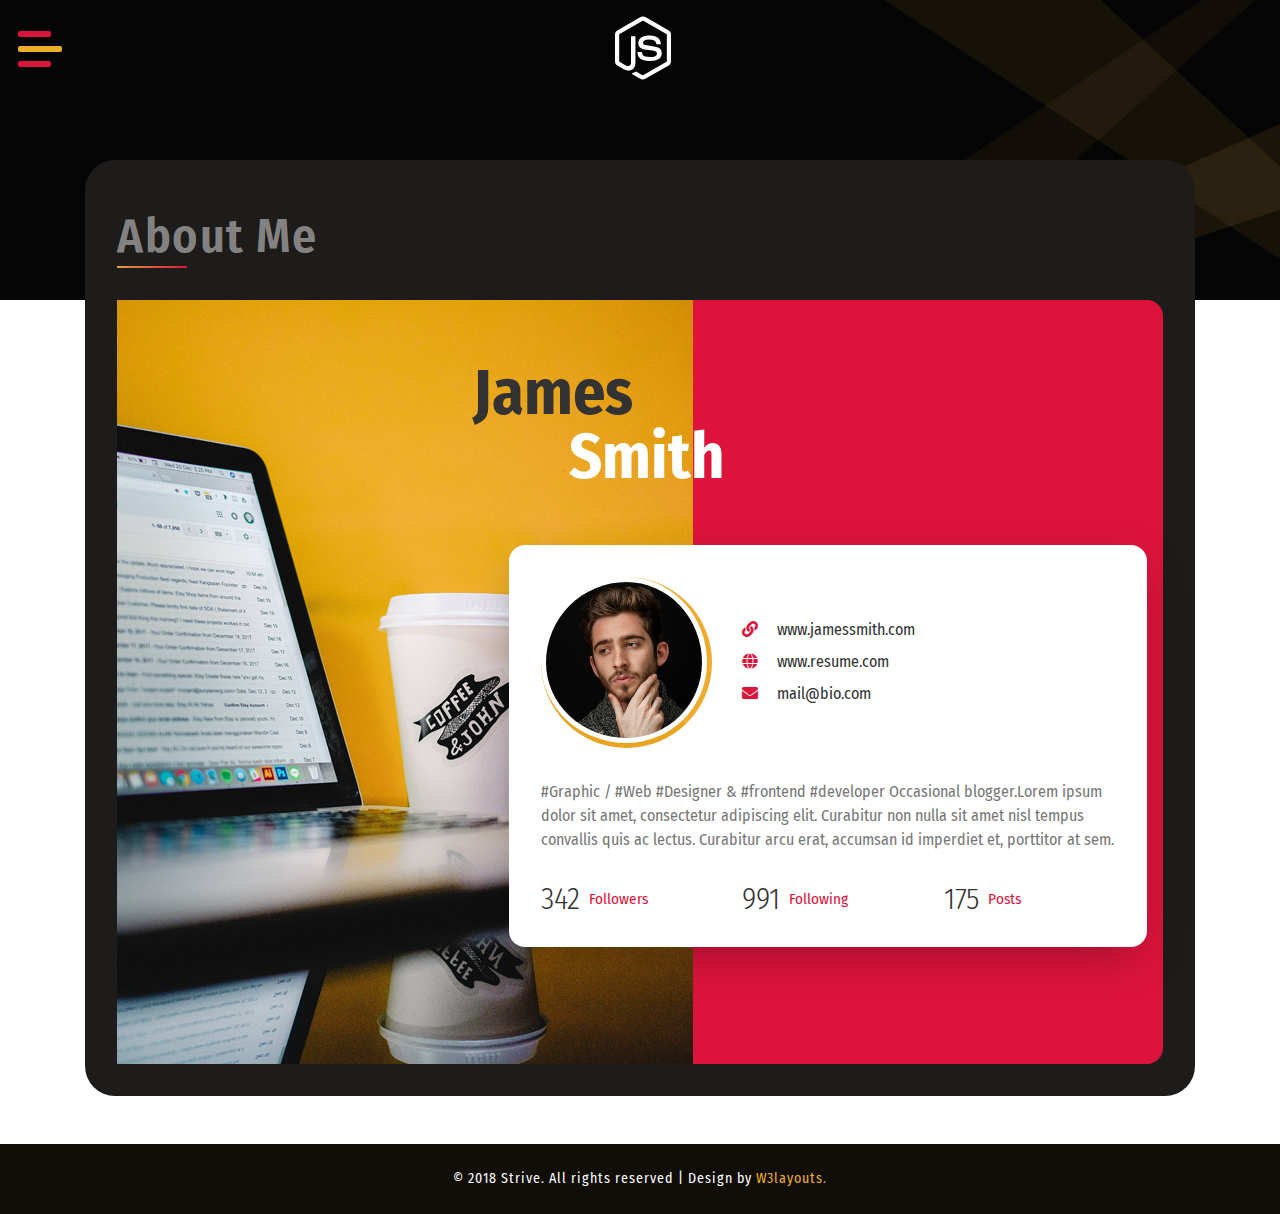
==== about.html @ 464eaf4a "Techno cart yt web page" ====
<!--Author: W3layouts
Author URL: http://w3layouts.com
License: Creative Commons Attribution 3.0 Unported
License URL: http://creativecommons.org/licenses/by/3.0/
-->

<!DOCTYPE html>
<html lang="zxx">

<head>
    <title>Strive Personal Category Bootstrap Responsive website Template | About :: w3layouts</title>
    <meta name="viewport" content="width=device-width, initial-scale=1">
    <meta charset="utf-8" />
    <meta name="keywords" content="Strive Responsive web template, Bootstrap Web Templates, Flat Web Templates, Android Compatible web template, 
	SmartPhone Compatible web template, free WebDesigns for Nokia, Samsung, LG, Sony Ericsson, Motorola web design" />
    <script>
        addEventListener("load", function () {
            setTimeout(hideURLbar, 0);
        }, false);

        function hideURLbar() {
            window.scrollTo(0, 1);
        }
    </script>
    <!-- Custom Theme files -->
    <link href="css/bootstrap.css" type="text/css" rel="stylesheet" media="all">
    <link href="css/style.css" type="text/css" rel="stylesheet" media="all">
    <!-- nav -->
    <link href="css/menufullpage.css" rel="stylesheet">
    <!-- font-awesome icons -->
    <link href="css/fontawesome-all.min.css" rel="stylesheet">
    <!-- //Custom Theme files -->
    <!-- online-fonts -->
    <link href="//fonts.googleapis.com/css?family=Fira+Sans+Condensed:100,100i,200,200i,300,300i,400,400i,500,500i,600,600i,700,700i,800,800i,900,900i"
        rel="stylesheet">
    <!-- //online-fonts -->
</head>

<body>
    <!-- inner banner -->
    <div class="inner-banner-agile">
        <!-- header -->
        <header>
            <!--nav -->
            <a href="#menu" class="menu-link">
                <span>toggle menu</span>
            </a>
            <nav id="menu" class="panel">
                <ul>
                    <li>
                        <a href="index.html">Home</a>
                    </li>
                    <li>
                        <a href="about.html" class="active">About</a>
                    </li>
                    <li>
                        <a href="skills.html">Skills</a>
                    </li>
                    <li>
                        <a href="services.html">Services</a>
                    </li>
                    <li>
                        <a href="portfolio.html">Portofolio</a>
                    </li>
                    <li>
                        <a href="contact.html">contact</a>
                    </li>
                </ul>
            </nav>
            <!-- //nav -->
            <!-- logo -->
            <div class="logo_wthree">
                <a href="index.html">
                    <i class="fab fa-node-js"></i>
                </a>
            </div>
            <!-- //logo -->
        </header>
        <!-- //header -->
    </div>
    <!-- inner banner -->
    <!-- about -->
    <section class="main-sec-w3 pb-sm-5 about-bot-w3l">
        <div class="container">
            <div class="wthree-inner-sec  about-bot-w3ls">
                <div class="sec-head">
                    <h1 class="sec-title-w3 text-capitalize">about me</h1>
                    <span class="block"></span>
                </div>
                <div class="about_w3l position-relative">
                    <div class="profile-wrapper">
                        <div class="profile-image">
                            <img src="images/about.jpg" alt="about _image" class="img-fluid" />
                        </div>
                        <h2 class="profile-title">James
                            <span>Smith</span>
                        </h2>
                        <div class="profile-info">
                            <div class="content">
                                <div class="row  pro-contact">
                                    <div class="col-4">
                                        <img src="images/profile.jpg" alt="" class="rounded-circle img-fluid">
                                    </div>
                                    <div class="col-sm-8  my-auto">
                                        <div class="link_about">
                                            <i class="fa fa-link" aria-hidden="true"></i>
                                            <a href="http://jamessmith.com" target="_blank">www.jamessmith.com</a>
                                        </div>
                                        <div class="link_about my-2">
                                            <i class="fa fa-globe" aria-hidden="true"></i>
                                            <a href="#">www.resume.com</a>
                                        </div>
                                        <div class="link_about">
                                            <i class="fa fa-envelope" aria-hidden="true"></i>
                                            <a href="#">mail@bio.com</a>
                                        </div>
                                    </div>
                                </div>
                                <p>#Graphic / #Web #Designer & #frontend #developer Occasional blogger.Lorem ipsum dolor sit
                                    amet, consectetur adipiscing elit. Curabitur non nulla sit amet nisl tempus convallis
                                    quis ac lectus. Curabitur arcu erat, accumsan id imperdiet et, porttitor at sem. </p>

                                <div class="stats">
                                    <div class="row">
                                        <div class="col-4 stat">
                                            <span class="number">342</span> Followers
                                        </div>
                                        <div class="col-4 stat">
                                            <span class="number">991</span> Following
                                        </div>
                                        <div class="col-4 stat">
                                            <span class="number">175</span> Posts
                                        </div>
                                    </div>
                                </div>
                            </div>
                        </div>
                    </div>
                </div>
            </div>
        </div>
    </section>
    <!-- //about -->
    <!-- footer -->
    <footer>
        <div class="cpy-right text-center py-4">
            <p class="text-white">© 2018 Strive. All rights reserved | Design by
                <a href="http://w3layouts.com"> W3layouts.</a>
            </p>
        </div>
    </footer>
    <!-- //footer -->
    <!-- js -->
    <script src="js/jquery-2.2.3.min.js"></script>
    <!-- //js -->
    <!-- few java snippets-->
    <script src="js/strive.js"></script>
    <!-- //few java snippets-->
    <!-- nav -->
    <script src="js/menuFullpage.min.js"></script>
    <!-- //nav -->
    <!-- smooth scroll -->
    <script src="js/SmoothScroll.min.js "></script>
    <!-- Bootstrap Core JavaScript -->
    <script src="js/bootstrap.js"></script>
</body>

</html>
---- css/style.css ----
/*--Author: W3Layouts
	Author URL: http://w3layouts.com
	License: Creative Commons Attribution 3.0 Unported
	License URL: http://creativecommons.org/licenses/by/3.0/
 --*/

body {
    margin: 0;
    font-family: 'Fira Sans Condensed', sans-serif;
    background: #fff;
}

body a,
.slider-info a {
    transition: 0.5s all;
    -webkit-transition: 0.5s all;
    -moz-transition: 0.5s all;
    -o-transition: 0.5s all;
    -ms-transition: 0.5s all;
    text-decoration: none;
    outline: none;
}

h1,
h2,
h3,
h4,
h5,
h6 {
    margin: 0;
    font-family: 'Fira Sans Condensed', sans-serif;
}

p {
    margin: 0;
    color: #777;
    font-size: 1em;
    line-height: 1.6;
}

ul {
    margin: 0;
    padding: 0;
}

ul {
    list-style-type: none;
}

body a:hover {
    text-decoration: none;
}

body a:focus {
    outline: none;
    text-decoration: none;
}

/* nav */

header {
    position: relative;
}

.logo_wthree a {
    color: #fff;
    letter-spacing: 1px;
    border: 1px solid transparent;
    position: absolute;
    top: 15px;
    display: block;
    left: 48%;
    text-transform: capitalize;
    width: auto;
    z-index: 1;
}

.logo_wthree a i {
    font-size: 4em;
}

/* /nav */

.block {
    width: 70px;
    display: block;
    height: 2px;
    background: #dba539;
    background: -moz-linear-gradient(-45deg, #e55d87 0%, #5fc3e4 100%);
    background: -webkit-linear-gradient(-45deg, #dba539 0%, #dc143c 100%);
    background: linear-gradient(135deg, #dba539 0%, #dc143c 100%);
}

/* banner */

.layer {
    background: rgba(25, 98, 106, 0.23);
    background: rgba(0, 0, 0, 0.39);
    padding: 19vw 0 0;
    min-height: 100vh;
}

.agile_banner.bg1 {
    background: url(../images/banner.jpg) center no-repeat;
    background-size: cover;
    -webkit-background-size: cover;
    -moz-background-size: cover;
    -o-background-size: cover;
    -ms-background-size: cover;
    background-size: cover;
}

.agile_banner.bg2 {
    background: url(../images/bg2.jpg) center no-repeat;
    background-size: cover;
    -webkit-background-size: cover;
    -moz-background-size: cover;
    -o-background-size: cover;
    -ms-background-size: cover;
    background-size: cover;
}

.agile_banner.bg3 {
    background: url(../images/bg3.jpg) center no-repeat;
    background-size: cover;
    -webkit-background-size: cover;
    -moz-background-size: cover;
    -o-background-size: cover;
    -ms-background-size: cover;
    background-size: cover;
}

.agile_banner.bg4 {
    background: url(../images/bg4.jpg) center no-repeat;
    background-size: cover;
    -webkit-background-size: cover;
    -moz-background-size: cover;
    -o-background-size: cover;
    -ms-background-size: cover;
    background-size: cover;
}

.banner_text_wthree h1,
.banner_text_wthree h2 {
    text-transform: uppercase;
    color: rgba(212, 209, 209, 0.59);
    letter-spacing: 3px;
    font-size: 2.5em;
}

ul.list-inline.bnr_list_w3 li a,
a.btn-slide {
    text-transform: capitalize;
    letter-spacing: 1px;
    font-size: 1.1em;
    background: rgba(0, 0, 0, 0.46);
    padding: 0.5em 2em;
    border: 1px solid transparent;
    font-weight: 300;
}

ul.list-inline.bnr_list_w3 li a:hover,
a.btn-slide:hover {
    -webkit-transition: border 3s ease;
    -moz-transition: border 3s ease;
    -o-transition: border 3s ease;
    -ms-transition: border 3s ease;
    transition: border 3s ease;
    border: 1px solid #fff;
}

.bg-dark {
    background-color: #171209 !important;
}

/* //banner */

/* type writer */

#text {
    font-size: 2.3em;
    color: #edad29;
    letter-spacing: 1px;
}

span.banner_text_w3ls {
    border-right: .05em solid;
    animation: caret 1s steps(1) infinite;
}

@keyframes caret {
    50% {
        border-color: transparent;
    }
}

/* //type writer */

/* inner banner */

.inner-banner-agile {
    background: url(../images/bg.jpg) no-repeat center;
    background-size: cover;
    min-height: 300px;
}

.inner-banner-agile.skillset {
    background: #dc143c url(../images/bg.png) center no-repeat;
    background-size: cover;
}

.inner-banner-agile.banner-port {
    background: #e64c3e;
}

.inner-banner-agile.services {
    background: #19adf2;
}

.inner-banner-agile.contact-bg {
    background: #fbcf4a url(../images/bg.png) center no-repeat;
    background-size: cover;
}

.wthree-inner-sec {
    background: #1d1c1b;
    margin-top: -140px;
    border-radius: 30px;
    padding: 2em;
}

.wthree-inner-sec.skills-bg {
    background: #1d1c1b url(../images/skills.jpg) no-repeat center;
    background-size: cover;
}

.sec-head {
    margin: 1em 0 2em;
}

h1.sec-title-w3 {
    color: rgba(212, 209, 209, 0.59);
    font-size: 3em;
    font-weight: 600;
    letter-spacing: 1.5px;
}

/* //inner banner */

/* portfolio */

.portfolio-categ li {
    color: #333;
    cursor: pointer;
    display: inline-block;
    padding: 7px 15px;
    font-size: 1em;
    margin: 0 0.4em;
    letter-spacing: 1px;
    text-transform: capitalize;
    background: #000;
}

.portfolio-item2 a {
    cursor: zoom-in;
}

.portfolio-categ li a {
    color: #777;
}

.image-block {
    display: block;
    position: relative;
}

.portfolio-area li {
    float: left;
    list-style-type: none;
    overflow: hidden;
    max-width: 261px;
}

.home-portfolio-text {
    margin-top: 10px;
}

.portfolio-categ li.active {
    background: #dc143c;
    color: #fff;
}

.portfolio-categ li.active a {
    color: #fff;
}

/* //portfolio */

/* contact */

.form-wrapper {
    background-color: #fff;
    color: #34495e;
    margin: 10px 0;
    padding: 3em;
    -webkit-box-sizing: border-box;
    -moz-box-sizing: border-box;
    box-sizing: border-box;
}

input:focus {
    outline: none;
}

/* TEXT INPUTS */

.text-input {
    width: 100%;
    border: none;
    border-bottom: 1px solid #1d1c1b;
    margin: 0;
    padding: 5px 15px;
    font-family: 'Fira Sans Condensed', sans-serif;
    color: #34495e;
    -webkit-box-sizing: border-box;
    -moz-box-sizing: border-box;
    box-sizing: border-box;
}

/* CHECKBOX INPUTS */

input[type="checkbox"] {
    display: none;
}

input[type="checkbox"]:checked+.checkbox-label {
    background-color: #dba539;
    color: #fff;
    -webkit-transition: all 0.3s ease-in-out;
    -o-transition: all 0.3s ease-in-out;
    transition: all 0.3s ease-in-out;
}

.checkbox-label {
    display: block;
    padding: 30px 0;
    border: 1px solid #d4d4d4;
    color: #34495e;
    cursor: pointer;
}

.text,
.icon {
    display: block;
    padding: 5px 0;
    text-align: center;
}

/* RANGE INPUT */

input[type=range] {
    -webkit-appearance: none;
    width: 100%;
    background: transparent;
    cursor: pointer;
}

input[type=range]::-webkit-slider-thumb {
    -webkit-appearance: none;
}

input[type=range]:focus {
    outline: none;
}

input[type=range]::-ms-track {
    width: 100%;
    cursor: pointer;
    background: transparent;
    border-color: transparent;
    color: transparent;
}

input[type=range]::-webkit-slider-thumb {
    -webkit-appearance: none;
    border: none;
    height: 16px;
    width: 16px;
    border-radius: 50%;
    background: #34495e;
    margin-top: -4px;
}

input[type=range]::-moz-range-thumb {
    -webkit-appearance: none;
    border: none;
    height: 16px;
    width: 16px;
    border-radius: 50%;
    background: #34495e;
    margin-top: -4px;
}

input[type=range]::-ms-thumb {
    -webkit-appearance: none;
    border: none;
    height: 16px;
    width: 16px;
    border-radius: 50%;
    background: #34495e;
    margin-top: -4px;
}

input[type=range]::-webkit-slider-runnable-track {
    width: 100%;
    height: 5px;
    background: #ddd;
    border: none;
    border-radius: 3px;
}

input[type=range]::-moz-range-track {
    width: 100%;
    height: 5px;
    background: #ddd;
    border: none;
    border-radius: 3px;
}

input[type=range]::-ms-track {
    width: 100%;
    height: 5px;
    background: #ddd;
    border: none;
    border-radius: 3px;
}

/* TEXTAREA */

.message h2 {
    background-color: #1d1c1b;
    color: #fff;
    font-size: 1em;
    padding: 10px 15px;
}

#t1 {
    width: 100%;
    height: 100px;
    border: 1px solid #1d1c1b;
    margin: 0;
    padding: 15px;
    font-family: 'Fira Sans Condensed', sans-serif;
    color: #34495e;
    -webkit-box-sizing: border-box;
    -moz-box-sizing: border-box;
    box-sizing: border-box;
}

#t1:focus {
    outline: none;
}

/* SUBMIT BUTTON */

.submit {
    border: 1px solid #1d1c1b;
    color: #000;
    background-color: #fff;
    overflow: hidden;
    cursor: pointer;
    display: inline-block;
    padding: 8px 25px;
    position: relative;
    -webkit-transition: all 0.3s ease-in-out;
    -o-transition: all 0.3s ease-in-out;
    transition: all 0.3s ease-in-out;
}

.submit:hover {
    background-color: #1d1c1b;
    color: #fff;
    padding: 0.5em 3em;
}

/* //contact */

/* about */

.profile-image {
    border-radius: 1em;
    background-color: #dc143c;
}

.profile-title {
    display: block;
    position: absolute;
    top: 8%;
    left: 34%;
    color: #333;
    z-index: 2;
    font-weight: 700;
    font-size: 4.5em;
    line-height: 1em;
    margin: 0;
}

.profile-title span {
    display: block;
    text-align: right;
    color: #fff;
    margin-left: 1.5em;
}

.profile-info {
    position: absolute;
    top: 30%;
    width: 61%;
    padding: 2rem 2rem;
    right: 0;
    margin: 1rem;
    border-radius: 1em;
    background: #fff;
    /* -webkit-box-shadow: 0px 15px 50px -13px rgba(0,0,0,0.34); */
    -moz-box-shadow: 0px 15px 50px -13px rgba(0, 0, 0, 0.34);
    box-shadow: 0px 15px 50px -13px rgba(0, 0, 0, 0.34);
}

.profile-info:before,
.profile-info:after {
    position: absolute;
    width: 50%;
    height: 20px;
    content: ' ';
    left: 25px;
    bottom: 30px;
    transform: skew(-7deg) rotate(-3deg);
    box-shadow: 0 30px 2px 7px rgba(0, 0, 0, 0.3);
    z-index: -1;
}

.profile-info:after {
    left: auto;
    right: 25px;
    transform: skew(4deg) rotate(3deg);
}

.profile-info .content h3 {
    text-transform: uppercase;
    color: #dc143c;
    letter-spacing: 0.2em;
}

.profile-info .content p {
    font-weight: 400;
    margin: 2rem 0;
    line-height: 1.5;
}

.profile-info .content .link_about a {
    color: #333;
}

.profile-info .content .link_about i {
    color: #dc143c;
    margin-right: 4%;
}

.profile-info .content .link_about a:hover,
.profile-info .content .link_about a:visited {
    text-decoration: none;
    color: inherit;
    transition: color 0.25s;
}

.profile-info .content .link_about a:hover,
.profile-info .content .link_about a:visited:hover {
    color: #dc143c;
    transition: color 0.25s;
}

.profile-info .stats .stat {
    color: #dc143c;
    font-size: 0.95em;
    line-height: 2;
}

.profile-info .stats .stat .number {
    font-size: 2em;
    font-weight: 300;
    font-family: 'Fira Sans Condensed', sans-serif;
    line-height: 100%;
    color: #333;
    vertical-align: top;
    margin-right: 3%;
}

.content img {
    border-radius: 50% !important;
    border-color: #000;
    padding: 5px;
    border-bottom: 5px solid #e9a422;
    border-right: 5px solid #efab2e;
}

/* //about */

/* skills */

.wthree-inner-sec.skills-bg h4 {
    color: #333;
}

/* Table */

#data-table {
    border: none;
    /* Turn off all borders */
    border-top: 1px solid #ccc;
    width: 60%;
}

#data-table th,
#data-table td {
    border: none;
    /* Turn off all borders */
    border-bottom: 1px solid #ccc;
    margin: 0;
    padding: 10px;
    text-align: left;
}

/* Toggle */

.toggles {
    background: #ebebeb;
    color: #545454;
    height: 20px;
    padding: 15px;
}

.toggles p {
    margin: 0;
}

.toggles a {
    background: #222;
    border-radius: 3px;
    color: #fff;
    display: block;
    float: left;
    margin: 0 10px 0 0;
    padding: 0 6px;
    text-decoration: none;
}

.toggles a:hover {
    background: #666;
}

#reset-graph-button {
    float: right;
}

/* Graph */

/* Containers */

#wrapper {
    margin: 25px auto;
    width: 60%;
}

#figure {
    position: relative;
}

#figure ul {
    list-style: none;
    margin: 0;
    padding: 0;
}

.graph {
    height: 283px;
    position: relative;
}

/* Legend */

.legend {
    background: #f0f0f0;
    border-radius: 4px;
    bottom: 0;
    position: absolute;
    text-align: left;
    width: 540px;
}

.legend li {
    display: block;
    float: left;
    height: 20px;
    margin: 0;
    padding: 10px 30px;
    width: 120px;
}

.legend span.icon {
    background-position: 50% 0;
    border-radius: 2px;
    display: block;
    float: left;
    height: 16px;
    margin: 2px 10px 0 0;
    width: 16px;
}

/* X-Axis */

.x-axis {
    bottom: 7px;
    color: #555;
    position: absolute;
    text-align: center;
    width: 100%;
}

.x-axis li {
    float: left;
    margin: 0 15px;
    padding: 5px 0;
    width: 14%;
}

.x-axis li span {
    float: left;
    color: #333;
    background: #fff;
    padding: 0 9px;
    font-weight: 600;
    font-size: 14px;
}

/* Y-Axis */

.y-axis {
    color: #555;
    position: absolute;
    text-align: right;
    width: 100%;
}

.y-axis li {
    border-top: 1px solid #ccc;
    display: block;
    height: 62px;
    width: 100%;
}

.y-axis li span {
    display: block;
    margin: -10px 0 0 -60px;
    padding: 0 10px;
    width: 40px;
    color: #000;
    font-size: 1em;
    font-weight: 600;
}

/* Graph Bars */

.bars {
    height: 249px;
    position: absolute;
    width: 100%;
    z-index: 10;
}

.bar-group {
    float: left;
    height: 100%;
    margin: 0 15px;
    position: relative;
    width: 14%;
}

.bar {
    border-radius: 3px 3px 0 0;
    bottom: 0;
    cursor: pointer;
    height: 0;
    position: absolute;
    text-align: center;
    width: 24px;
}

.bar span {
    background: #fefefe;
    border-radius: 3px;
    left: -8px;
    display: none;
    margin: 0;
    position: relative;
    text-shadow: rgba(255, 255, 255, 0.8) 0 1px 0;
    width: 40px;
    z-index: 20;
    -webkit-box-shadow: rgba(0, 0, 0, 0.6) 0 1px 4px;
    box-shadow: rgba(0, 0, 0, 0.6) 0 1px 4px;
}

.bar:hover span {
    display: block;
    margin-top: -25px;
}

#data-table.js {
    display: none;
}

.bar span {
    background: #fefefe;
}

.fig0 {
    background: #edad29;
    box-shadow: 5px -2px 1px rgba(17, 13, 7, 0.63);
}

/* //skills */

.wthree-inner-sec.services-bg {
    background: rgba(255, 255, 255, 0.12);
}

.services-box {
    margin-bottom: 20px;
    border-bottom: 1px dashed #dfe0e1;
    padding: 20px 0;
    transition: all 1s;
    -moz-transition: all 1s;
    /* Firefox 4 */
    -webkit-transition: all 1s;
    /* Safari and Chrome */
    -o-transition: all 1s;
    /* Opera */
}

.services-box:hover {
    background: #f2f2f2;
    transition: all 1s;
    -moz-transition: all 1s;
    /* Firefox 4 */
    -webkit-transition: all 1s;
    /* Safari and Chrome */
    -o-transition: all 1s;
    /* Opera */
}

.services-box:hover i {
    background: transparent;
    border-radius: 100px;
    color: #dc143c;
}

.icon i {
    width: 70px;
    height: 70px;
    color: #dc143c;
    border-radius: 50%;
    line-height: 70px;
    text-align: center;
    font-size: 26px;
    transition: all 1s;
    -moz-transition: all 1s;
    -webkit-transition: all 1s;
    -o-transition: all 1s;
}

.service-content {
    margin-left: 1em;
}

.service-content h4,
.service-content h2 {
    font-size: 20px;
    font-weight: 600;
    line-height: 35px;
    margin-bottom: 0.5em;
}

.service-txt h5 {
    text-transform: capitalize;
    font-size: 2.5em;
    color: #000;
    letter-spacing: 1px;
    font-weight: 300;
    line-height: 1.5;
}

.service-txt h5 span {
    background: #19adf2;
    font-weight: 600;
    color: #fff;
    padding: 0 4px;
}

/* //services */

.cpy-right {
    background: #110d07;
}

.cpy-right p,
.cpy-right a {
    color: #edad29;
    font-size: 14px;
    letter-spacing: 1px;
}

/* -- Responsive code -- */
@media screen and (max-width: 1366px) {
    .profile-title {
        font-size: 4em;
    }
}

@media screen and (max-width: 1280px) {
    #menu ul {
        margin-top: 100px;
    }
}

@media screen and (max-width: 1080px) {
    .profile-title {
        font-size: 3.8em;
        top: 12%;
    }
}

@media screen and (max-width: 1050px) {}

@media screen and (max-width: 1024px) {
    h1.sec-title-w3 {
        color: rgba(212, 209, 209, 0.59);
        font-size: 2.5em;
    }
    .service-txt h5 {
        font-size: 2em;
        letter-spacing: 0px;
    }
}

@media screen and (max-width: 991px) {
    .inner-banner-agile {
        min-height: 260px;
    }
    #wrapper {
        width: 80%;
    }
    .profile-info {
        width: 85%;
    }
    .service-txt h5 {
        font-size: 1.8em;
    }
    .portfolio-categ li {
        padding: 7px 13px;
        margin: 0 0.4em 0 0;
    }
    .portfolio-area li {
        max-width: 208px;
    }
}

@media screen and (max-width: 900px) {
    h1.sec-title-w3 {
        letter-spacing: 1px;
    }
    .checkbox-label {
        padding: 15px 0;
    }
    .icon i {
        width: 50px;
        height: 50px;
        line-height: 50px;
    }
    .layer {
        padding: 26vw 0 0;
    }
    .agile_banner.bg1 {
        background-position: right;
    }
}

@media screen and (max-width: 800px) {
    .profile-title {
        font-size: 3.2em;
        top: 12%;
    }
    .banner_text_wthree h1,
    .banner_text_wthree h2 {
        letter-spacing: 1px;
        font-size: 2.2em;
    }
}

@media screen and (max-width: 768px) {
    #text {
        font-size: 2em;
    }
}

@media screen and (max-width: 736px) {
    h1.sec-title-w3 {
        font-size: 2.2em;
    }
    .bar-group,
    .x-axis li {
        width: 10%;
    }
    .profile-info {
        top: 28%;
        width: 100%;
        right: -15px;
    }
    .profile-title {
        font-size: 3em;
        top: 6%;
    }
    .portfolio-categ li {
        margin: 0.4em;
        font-size: 0.9em;
    }
    .portfolio-area li {
        max-width: 148px;
    }
    .layer {
        padding: 34vw 0 0;
    }
}

@media screen and (max-width: 667px) {
    .inner-banner-agile {
        min-height: 220px;
    }
    .wthree-inner-sec {
        margin-top: -90px;
        padding: 1.5em;
    }
    .service-txt h5 {
        font-size: 1.6em;
        margin-top: 2em;
    }
}

@media screen and (max-width: 640px) {
    .profile-title {
        font-size: 2.8em;
    }
    .layer {
        padding: 40vw 0 0;
    }
}

@media screen and (max-width: 568px) {
    h1.sec-title-w3 {
        font-size: 2em;
    }
    .form-wrapper {
        padding: 2em;
    }
    .about-bot-w3l {
        padding-bottom: 3em;
    }
    .profile-info {
        top: 20%;
    }
    .layer {
        padding: 43vw 3vw 0;
    }
}

@media screen and (max-width: 480px) {
    .wthree-inner-sec {
        margin-top: -90px;
        padding: 1em;
    }
    .bar-group {
        margin: 0 0 0 30px;
    }
    .y-axis li span {
        margin: -10px 0 0 -33px;
    }
    .profile-title {
        font-size: 2.5em;
    }
    .profile-info {
        top: 22%;
    }
    .wthree-inner-sec.about-bot-w3ls {
        padding-bottom: 9em;
    }
    .portfolio-area li {
        max-width: 133px;
    }
    .portfolio-categ li {
        margin: 0.4em 0.4em 0.4em 0;
    }
    #text {
        font-size: 1.8em;
        height: 90px;
    }
    .layer {
        padding: 50vw 3vw 0;
    }
}

@media screen and (max-width: 414px) {
    ul.list-inline.bnr_list_w3 li a,
    a.btn-slide {
        padding: 0.5em 1em;
    }
    .bar-group,
    .x-axis li {
        width: 7%;
    }
    .row.pro-contact {
        display: block;
    }
    .wthree-inner-sec.about-bot-w3ls {
        padding-bottom: 13em;
    }
    .profile-info .stats .stat .number {
        font-size: 1.8em;
    }
    .service-txt h5 {
        font-size: 1.4em;
    }
    .portfolio-area li {
        max-width: 167px;
    }
    .layer {
        padding: 58vw 3vw 0;
    }
}

@media screen and (max-width: 384px) {
    .form-wrapper {
        padding: 1em;
    }
    .bar-group,
    .x-axis li {
        width: 5%;
    }
    .profile-info.row {
        display: block;
    }
    .link_about {
        margin-top: 1em;
    }
    .profile-info {
        padding: 2rem 1rem;
    }
    .wthree-inner-sec.about-bot-w3ls {
        padding-bottom: 17em;
    }
    .profile-title {
        font-size: 2.2em;
    }
    .portfolio-categ li {
        margin: 0 0.2em 0.2em 0;
        font-size: 0.85em;
    }
    .portfolio-area li {
        max-width: 304px;
    }
    .banner_text_wthree h1, .banner_text_wthree h2 {
        font-size: 1.85em;
    }
}

@media screen and (max-width: 375px) {
    .portfolio-categ li {
        letter-spacing: 0.5px;
    }
    #text {
        font-size: 1.6em;
    }
    .logo_wthree a i {
        font-size: 3.5em;
    }
}

@media screen and (max-width: 320px) {
    .banner_text_wthree h1, .banner_text_wthree h2 {
        font-size: 1.6em;
    }
    #text {
        font-size: 1.4em;
    }
    #wrapper {
        width: 90%;
    }
    .profile-title {
        font-size: 1.8em;
        top: 3%;
        left: 27%;
    }
    .wthree-inner-sec.about-bot-w3ls {
        padding-bottom: 24em;
    }
    .cpy-right {
        padding: 1rem;
    }
    .service-content h4,
    .service-content h2 {
        font-size: 18px;
    }
    .portfolio-categ li {
        letter-spacing: 0px;
    }
    ul.list-inline.bnr_list_w3 li a, a.btn-slide {
        padding: 0.5em 0.4em;
        font-size: 1em;
    }
    .layer {
        padding: 75vw 3vw 0;
    }
}

/* -- //Responsive code -- */
---- css/menufullpage.css ----
/* ==========================
   MENU FULLPAGE CSS
========================== */

.panel {
    position: fixed;
    left: -100%;
    /*left or right and the width of your navigation panel*/
    width: 100%;
    /*should match the above value*/
}

.menu-link i {
    text-decoration: none;
    font-size: 40px;
    color: #fff;
}

#menu {
    background: rgba(33, 33, 33, 0.6);
    z-index: 998;
}

#menu ul {
    margin-top: 150px;
}

#menu li {
    text-align: center;
    transition: all 0.4s ease;
    padding: 20px 0;
}

#menu li a {
    color: #fff;
    font-size: 23px;
    letter-spacing: 1px;
    text-decoration: none;
    text-transform: uppercase;
    padding: 20px 0;
}

#menu li a.active {
    color: #edad29;
}

#menu li a:hover {
    color: #edad29;
}

.menu-link {
    z-index: 999;
    display: block;
    position: fixed;
    top: 0;
    left: 0;
    overflow: hidden;
    margin: 0;
    padding: 0;
    width: 80px;
    height: 80px;
    font-size: 0;
    text-indent: -9999px;
    -webkit-appearance: none;
    -moz-appearance: none;
    appearance: none;
    box-shadow: none;
    border-radius: none;
    border: none;
    cursor: pointer;
    -webkit-transition: background 0.3s;
    transition: background 0.3s;
    background-color: transparent;
}

.menu-link:focus {
    outline: none;
}

.menu-link span {
    display: block;
    position: absolute;
    top: 45px;
    left: 18px;
    right: 18px;
    height: 6px;
    border-radius: 2px;
    background: #edad29;
    -webkit-transition: background 0 0.3s;
    transition: background 0 0.3s;
}

.menu-link span::before,
.menu-link span::after {
    position: absolute;
    display: block;
    left: 0;
    width: 76%;
    height: 6px;
    border-radius: 2px;
    background-color: #dc143c;
    content: "";
    -webkit-transition-duration: 0.3s, 0.3s;
    transition-duration: 0.3s, 0.3s;
    -webkit-transition-delay: 0.3s, 0;
    transition-delay: 0.3s, 0;
}

.menu-link span::before {
    top: -15px;
    -webkit-transition-property: top, -webkit-transform;
    transition-property: top, transform;
}

.menu-link span::after {
    bottom: -15px;
    -webkit-transition-property: bottom, -webkit-transform;
    transition-property: bottom, transform;
}

/* active state, i.e. menu open */

.menu-open {
    background-color: transparent;
}

.menu-open span {
    background: none;
}

.menu-open span::before {
    top: 0;
    -webkit-transform: rotate(45deg);
    -ms-transform: rotate(45deg);
    transform: rotate(45deg);
}

.menu-open span::after {
    bottom: 0;
    -webkit-transform: rotate(-45deg);
    -ms-transform: rotate(-45deg);
    transform: rotate(-45deg);
}

.menu-open span::before,
.menu-open span::after {
    -webkit-transition-delay: 0, 0.5s;
    transition-delay: 0, 0.5s;
}

@media screen and (max-width: 1440px) {
    #menu ul {
        margin-top: 100px;
    }
}

@media screen and (max-width: 991px) {
    #menu li a {
        font-size: 20px;
    }
}

@media screen and (max-width:800px) {
    #menu li {
        padding: 15px 0;
    }
    #menu ul {
        margin-top: 140px;
    }
}

@media screen and (max-width:480px) {
    .menu-link {
        width: 70px;
    }

}
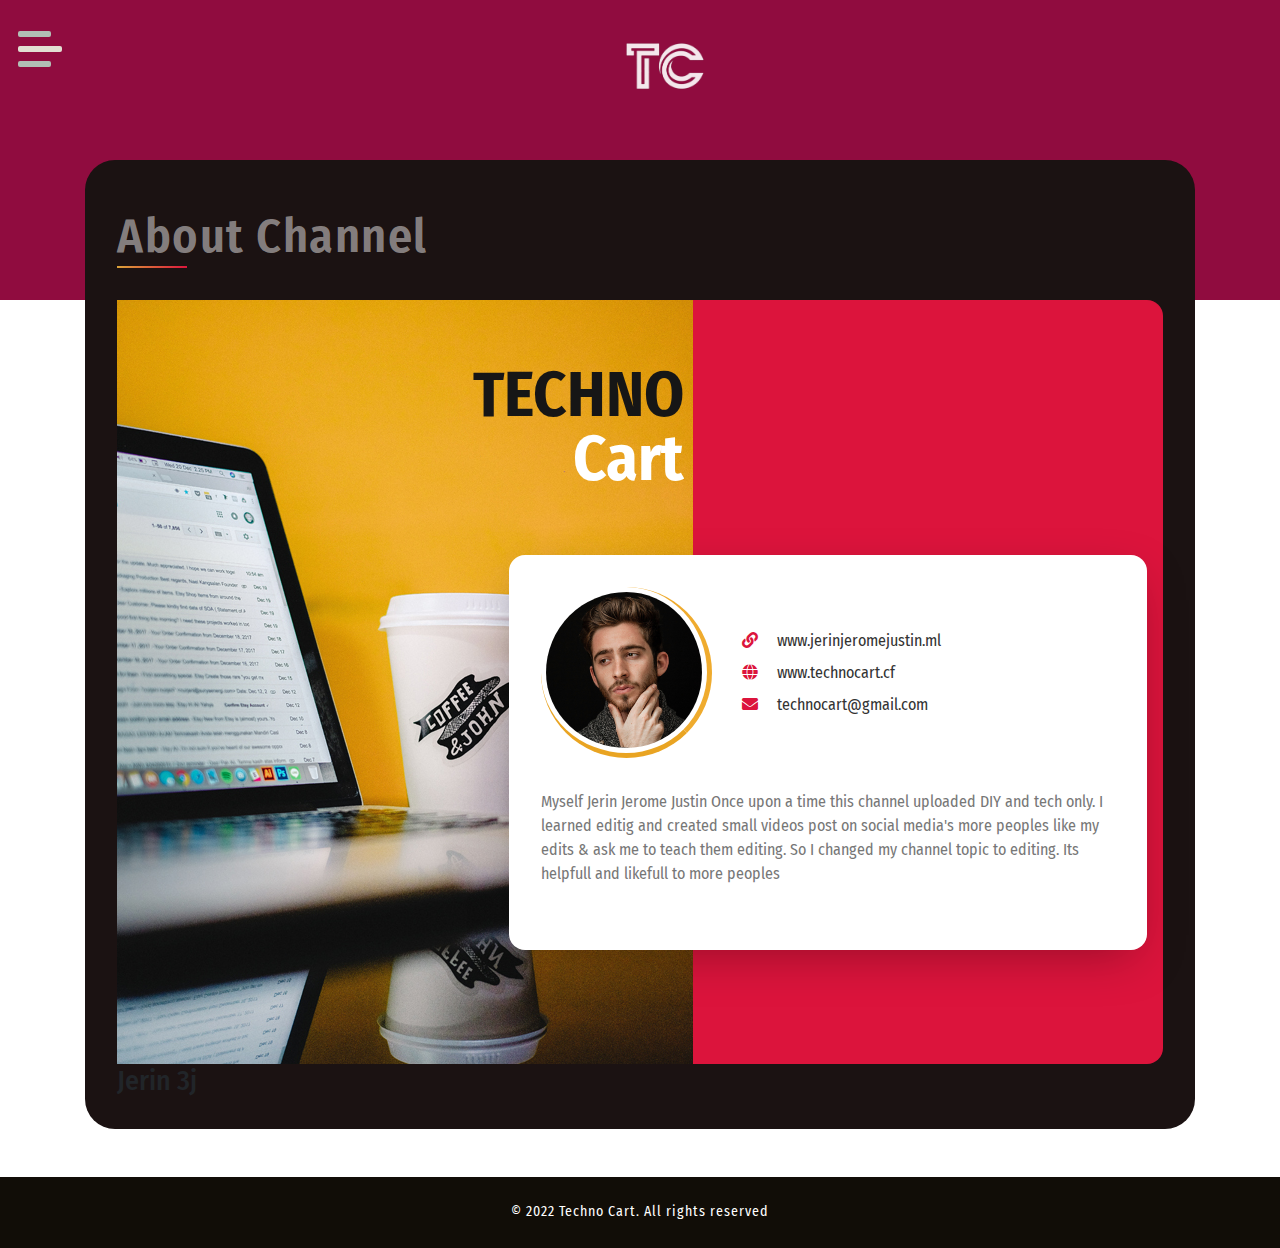
==== commit a290c1f3: "Donegit add ." ====
--- a/about.html
+++ b/about.html
@@ -54,13 +54,10 @@
                         <a href="about.html" class="active">About</a>
                     </li>
                     <li>
-                        <a href="skills.html">Skills</a>
-                    </li>
-                    <li>
                         <a href="services.html">Services</a>
                     </li>
                     <li>
-                        <a href="portfolio.html">Portofolio</a>
+                        <a href="tutorials.html">tutorials</a>
                     </li>
                     <li>
                         <a href="contact.html">contact</a>
@@ -71,7 +68,7 @@
             <!-- logo -->
             <div class="logo_wthree">
                 <a href="index.html">
-                    <i class="fab fa-node-js"></i>
+                    <img src="/images/logo.png" style="zoom: 20%; opacity: 90%;">
                 </a>
             </div>
             <!-- //logo -->
@@ -84,7 +81,7 @@
         <div class="container">
             <div class="wthree-inner-sec  about-bot-w3ls">
                 <div class="sec-head">
-                    <h1 class="sec-title-w3 text-capitalize">about me</h1>
+                    <h1 class="sec-title-w3 text-capitalize">about channel</h1>
                     <span class="block"></span>
                 </div>
                 <div class="about_w3l position-relative">
@@ -92,9 +89,10 @@
                         <div class="profile-image">
                             <img src="images/about.jpg" alt="about _image" class="img-fluid" />
                         </div>
-                        <h2 class="profile-title">James
-                            <span>Smith</span>
+                        <h2 class="profile-title">TECHNO 
+                            <span>Cart </span>
                         </h2>
+                        <h3 class="">Jerin 3j</h3>
                         <div class="profile-info">
                             <div class="content">
                                 <div class="row  pro-contact">
@@ -104,35 +102,23 @@
                                     <div class="col-sm-8  my-auto">
                                         <div class="link_about">
                                             <i class="fa fa-link" aria-hidden="true"></i>
-                                            <a href="http://jamessmith.com" target="_blank">www.jamessmith.com</a>
+                                            <a href="https://jerinjeromejustin.ml" target="_blank">www.jerinjeromejustin.ml</a>
                                         </div>
                                         <div class="link_about my-2">
                                             <i class="fa fa-globe" aria-hidden="true"></i>
-                                            <a href="#">www.resume.com</a>
+                                            <a href="https://technocart.cf">www.technocart.cf</a>
                                         </div>
                                         <div class="link_about">
                                             <i class="fa fa-envelope" aria-hidden="true"></i>
-                                            <a href="#">mail@bio.com</a>
+                                            <a href="#">technocart@gmail.com</a>
                                         </div>
                                     </div>
                                 </div>
-                                <p>#Graphic / #Web #Designer & #frontend #developer Occasional blogger.Lorem ipsum dolor sit
-                                    amet, consectetur adipiscing elit. Curabitur non nulla sit amet nisl tempus convallis
-                                    quis ac lectus. Curabitur arcu erat, accumsan id imperdiet et, porttitor at sem. </p>
-
-                                <div class="stats">
-                                    <div class="row">
-                                        <div class="col-4 stat">
-                                            <span class="number">342</span> Followers
-                                        </div>
-                                        <div class="col-4 stat">
-                                            <span class="number">991</span> Following
-                                        </div>
-                                        <div class="col-4 stat">
-                                            <span class="number">175</span> Posts
-                                        </div>
-                                    </div>
-                                </div>
+                                <p>Myself Jerin Jerome Justin Once upon a time this channel uploaded DIY and tech only.
+                                     I learned editig and created small videos post on social media's
+                                    more peoples like my edits & ask me to teach them editing. So I changed my channel 
+                                    topic to editing. Its helpfull and likefull to more peoples
+                                </p>
                             </div>
                         </div>
                     </div>
@@ -144,9 +130,7 @@
     <!-- footer -->
     <footer>
         <div class="cpy-right text-center py-4">
-            <p class="text-white">© 2018 Strive. All rights reserved | Design by
-                <a href="http://w3layouts.com"> W3layouts.</a>
-            </p>
+            <p class="text-white">© 2022 Techno Cart. All rights reserved </p>
         </div>
     </footer>
     <!-- //footer -->
--- a/css/style.css
+++ b/css/style.css
@@ -95,13 +95,14 @@
 
 .layer {
     background: rgba(25, 98, 106, 0.23);
-    background: rgba(0, 0, 0, 0.39);
+    background: rgba(0, 0, 0, 0.637);
     padding: 19vw 0 0;
     min-height: 100vh;
 }
 
 .agile_banner.bg1 {
-    background: url(../images/banner.jpg) center no-repeat;
+    background: url(../images/banner.jpg) center no-repeat; 
+    background-position: center;
     background-size: cover;
     -webkit-background-size: cover;
     -moz-background-size: cover;
@@ -199,7 +200,7 @@
 /* inner banner */
 
 .inner-banner-agile {
-    background: url(../images/bg.jpg) no-repeat center;
+    background: #900C3F;
     background-size: cover;
     min-height: 300px;
 }
@@ -210,20 +211,20 @@
 }
 
 .inner-banner-agile.banner-port {
-    background: #e64c3e;
+    background: #FA5F55;
 }
 
 .inner-banner-agile.services {
-    background: #19adf2;
+    background: #0000cd;
 }
 
 .inner-banner-agile.contact-bg {
-    background: #fbcf4a url(../images/bg.png) center no-repeat;
+    background: #088F8F url(../images/bg.png) center no-repeat;
     background-size: cover;
 }
 
 .wthree-inner-sec {
-    background: #1d1c1b;
+    background: #1B1212;
     margin-top: -140px;
     border-radius: 30px;
     padding: 2em;
@@ -334,7 +335,7 @@
 }
 
 input[type="checkbox"]:checked+.checkbox-label {
-    background-color: #dba539;
+    background-color: #988ce0;
     color: #fff;
     -webkit-transition: all 0.3s ease-in-out;
     -o-transition: all 0.3s ease-in-out;
@@ -346,6 +347,7 @@
     padding: 30px 0;
     border: 1px solid #d4d4d4;
     color: #34495e;
+    border-radius:7px;
     cursor: pointer;
 }
 
@@ -497,7 +499,7 @@
     position: absolute;
     top: 8%;
     left: 34%;
-    color: #333;
+    color: rgb(22, 22, 22);
     z-index: 2;
     font-weight: 700;
     font-size: 4.5em;
@@ -531,7 +533,6 @@
     position: absolute;
     width: 50%;
     height: 20px;
-    content: ' ';
     left: 25px;
     bottom: 30px;
     transform: skew(-7deg) rotate(-3deg);
@@ -866,7 +867,7 @@
 .icon i {
     width: 70px;
     height: 70px;
-    color: #dc143c;
+    color: #0000cd;
     border-radius: 50%;
     line-height: 70px;
     text-align: center;
--- a/css/menufullpage.css
+++ b/css/menufullpage.css
@@ -85,7 +85,7 @@
     right: 18px;
     height: 6px;
     border-radius: 2px;
-    background: #edad29;
+    background: #E2DFD2;  /*  menu icon color */
     -webkit-transition: background 0 0.3s;
     transition: background 0 0.3s;
 }
@@ -98,7 +98,7 @@
     width: 76%;
     height: 6px;
     border-radius: 2px;
-    background-color: #dc143c;
+    background-color: #B2BEB5;
     content: "";
     -webkit-transition-duration: 0.3s, 0.3s;
     transition-duration: 0.3s, 0.3s;
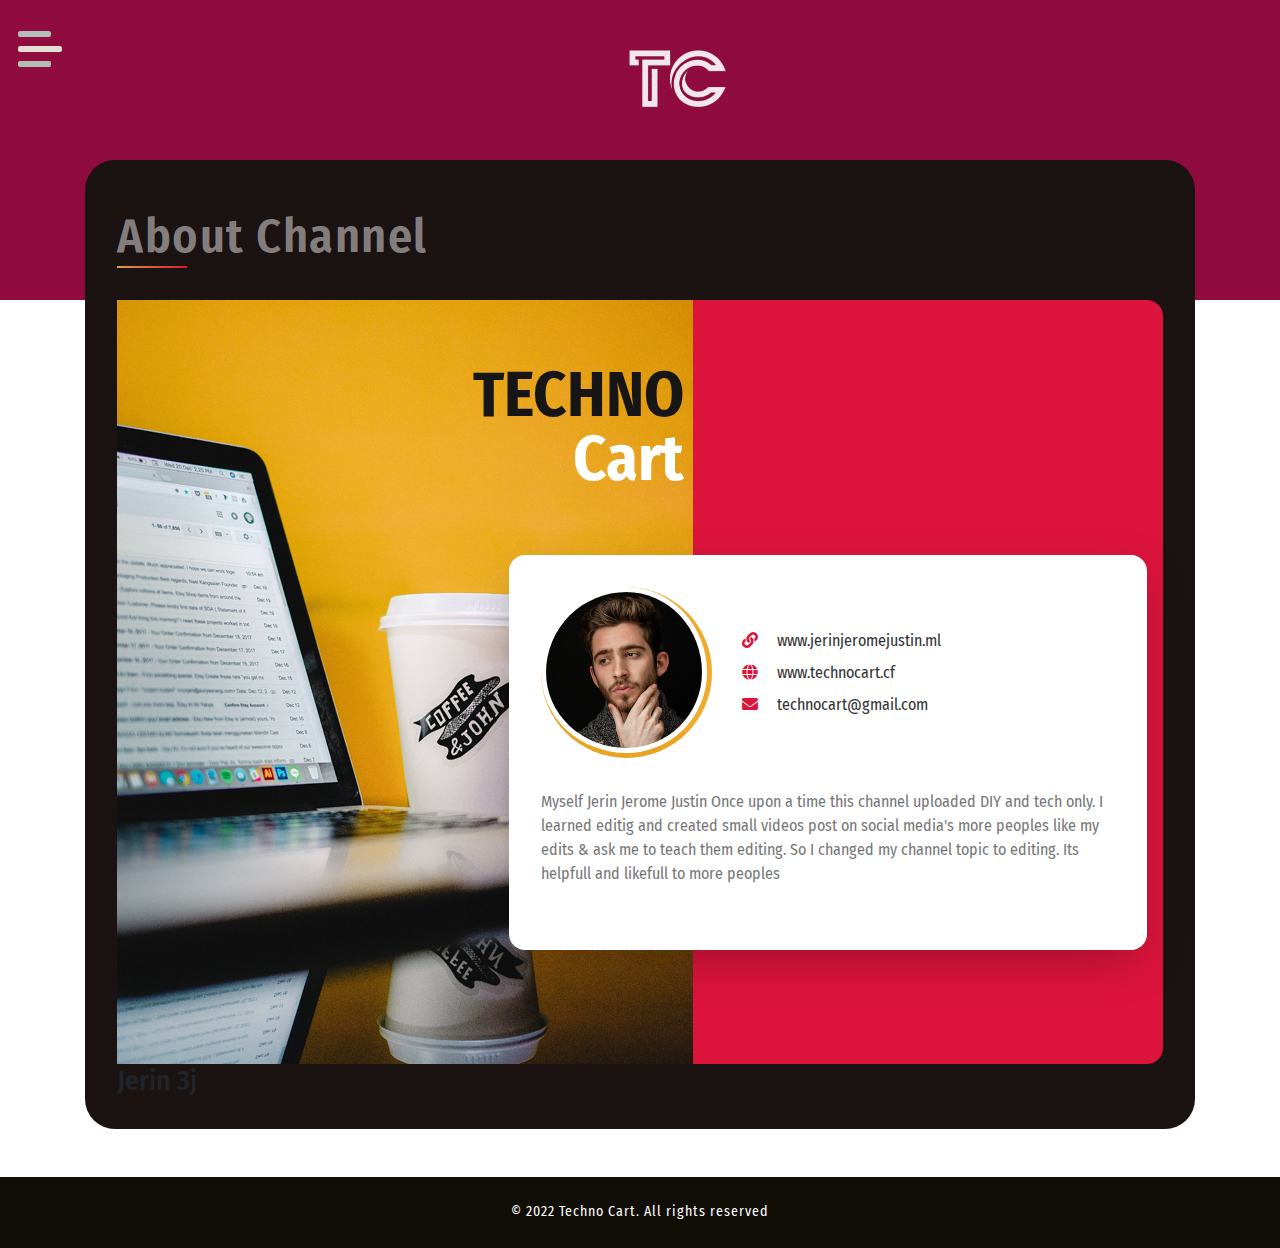
==== commit 51873db8: "Logo issue" ====
--- a/about.html
+++ b/about.html
@@ -5,14 +5,13 @@
 -->
 
 <!DOCTYPE html>
-<html lang="zxx">
+<html lang="en">
 
 <head>
-    <title>Strive Personal Category Bootstrap Responsive website Template | About :: w3layouts</title>
+    <title>Techno Cart Yt | About :: Jerin 3J</title>
     <meta name="viewport" content="width=device-width, initial-scale=1">
     <meta charset="utf-8" />
-    <meta name="keywords" content="Strive Responsive web template, Bootstrap Web Templates, Flat Web Templates, Android Compatible web template, 
-	SmartPhone Compatible web template, free WebDesigns for Nokia, Samsung, LG, Sony Ericsson, Motorola web design" />
+    <meta name="keywords" content="Technocartyt, Jerin3j, Jerin Yt, Editing tutorials,Freelance editing, 3J,3j creation, jeri.mp4, Seventy Tutorials" />
     <script>
         addEventListener("load", function () {
             setTimeout(hideURLbar, 0);
@@ -68,7 +67,7 @@
             <!-- logo -->
             <div class="logo_wthree">
                 <a href="index.html">
-                    <img src="/images/logo.png" style="zoom: 20%; opacity: 90%;">
+                    <img src="/images/logo.png" style="zoom: 25%; opacity: 90%;">
                 </a>
             </div>
             <!-- //logo -->
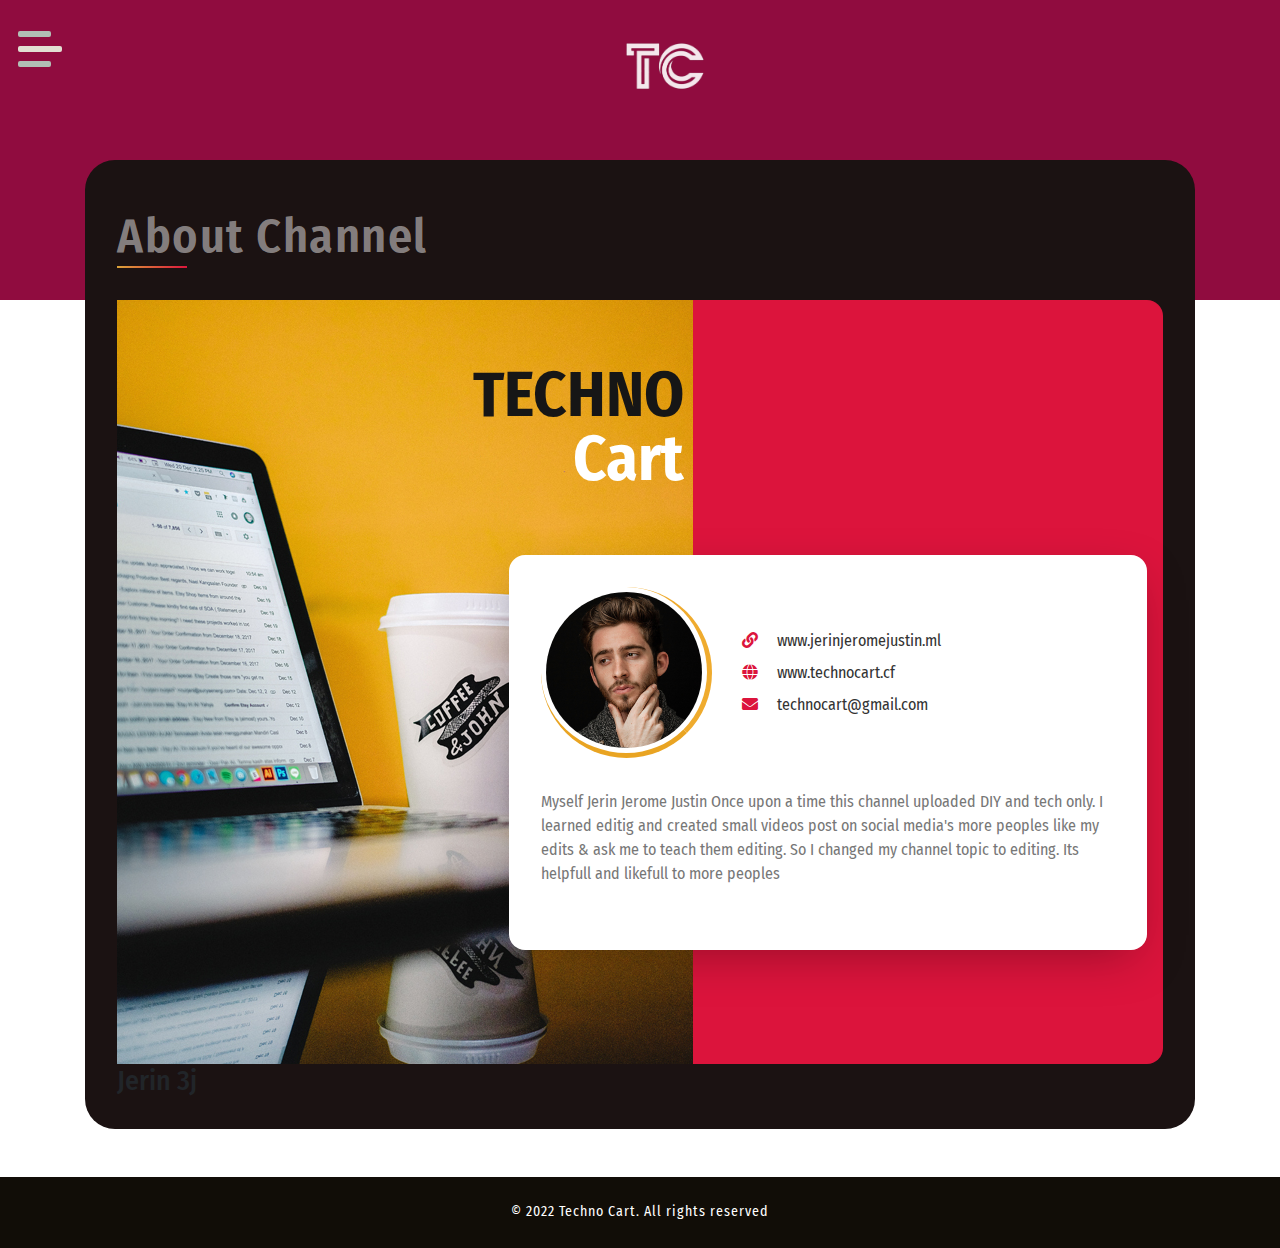
==== commit 1e7251ea: "Logo issue" ====
--- a/about.html
+++ b/about.html
@@ -67,7 +67,7 @@
             <!-- logo -->
             <div class="logo_wthree">
                 <a href="index.html">
-                    <img src="/images/logo.png" style="zoom: 25%; opacity: 90%;">
+                    <img src="/images/logo.png" style="zoom: 20%; opacity: 90%; display:block" alt="Logo" title="Logo">
                 </a>
             </div>
             <!-- //logo -->
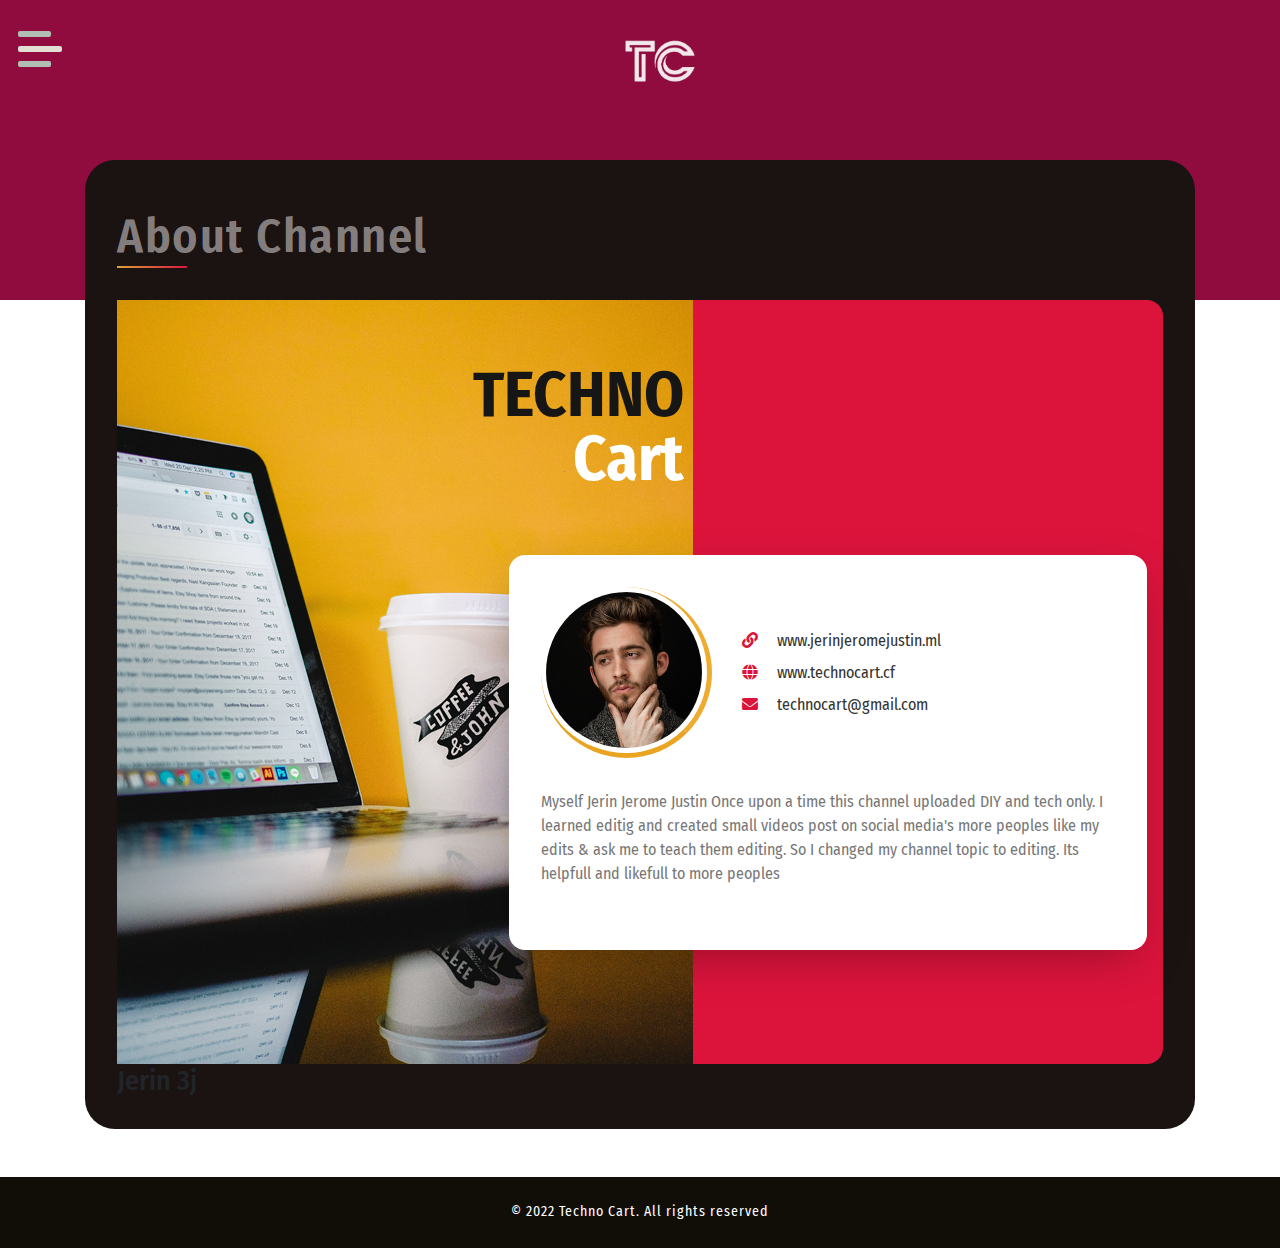
==== commit 1a3c90b2: "Logo issue 3" ====
--- a/about.html
+++ b/about.html
@@ -67,7 +67,7 @@
             <!-- logo -->
             <div class="logo_wthree">
                 <a href="index.html">
-                    <img src="/images/logo.png" style="zoom: 20%; opacity: 90%; display:block" alt="Logo" title="Logo">
+                    <img src="/images/logo.png" style="height: 90px; width:90px; opacity: 90%; display:block" alt="Logo" title="Logo">
                 </a>
             </div>
             <!-- //logo -->
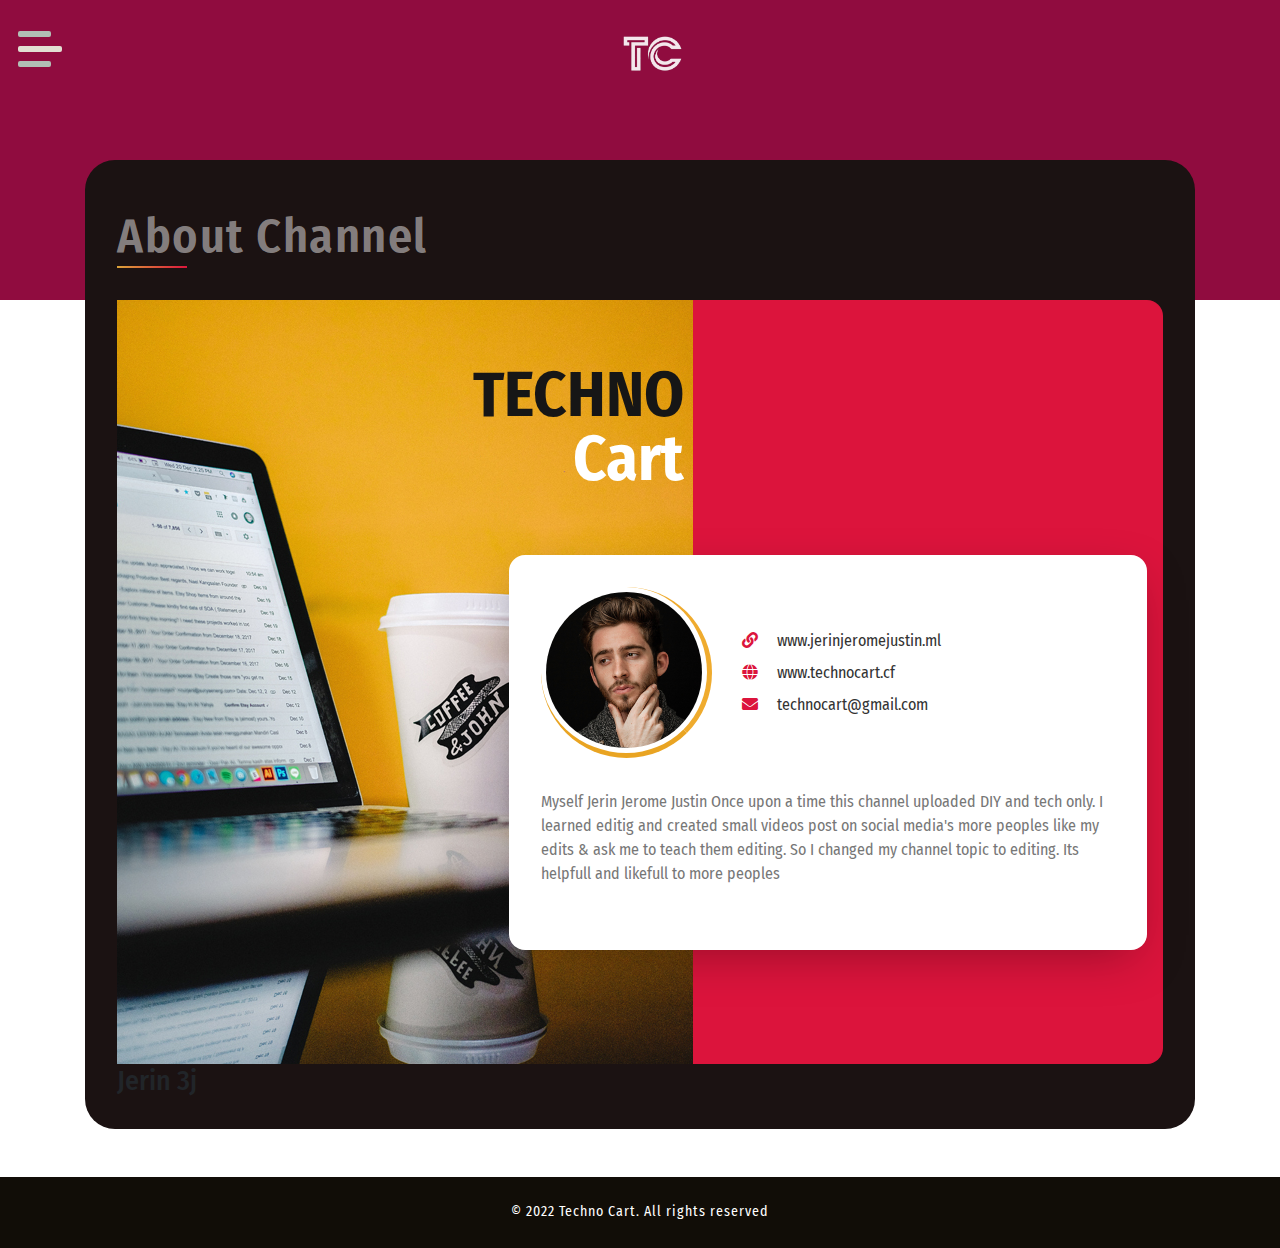
==== commit d3922138: "logo issue solved" ====
--- a/about.html
+++ b/about.html
@@ -67,7 +67,7 @@
             <!-- logo -->
             <div class="logo_wthree">
                 <a href="index.html">
-                    <img src="/images/logo.png" style="height: 90px; width:90px; opacity: 90%; display:block" alt="Logo" title="Logo">
+                    <img src="/images/logo.jpg" style="height: 75px; width:75px; opacity: 90%; display:block" alt="Logo" title="Logo">
                 </a>
             </div>
             <!-- //logo -->
